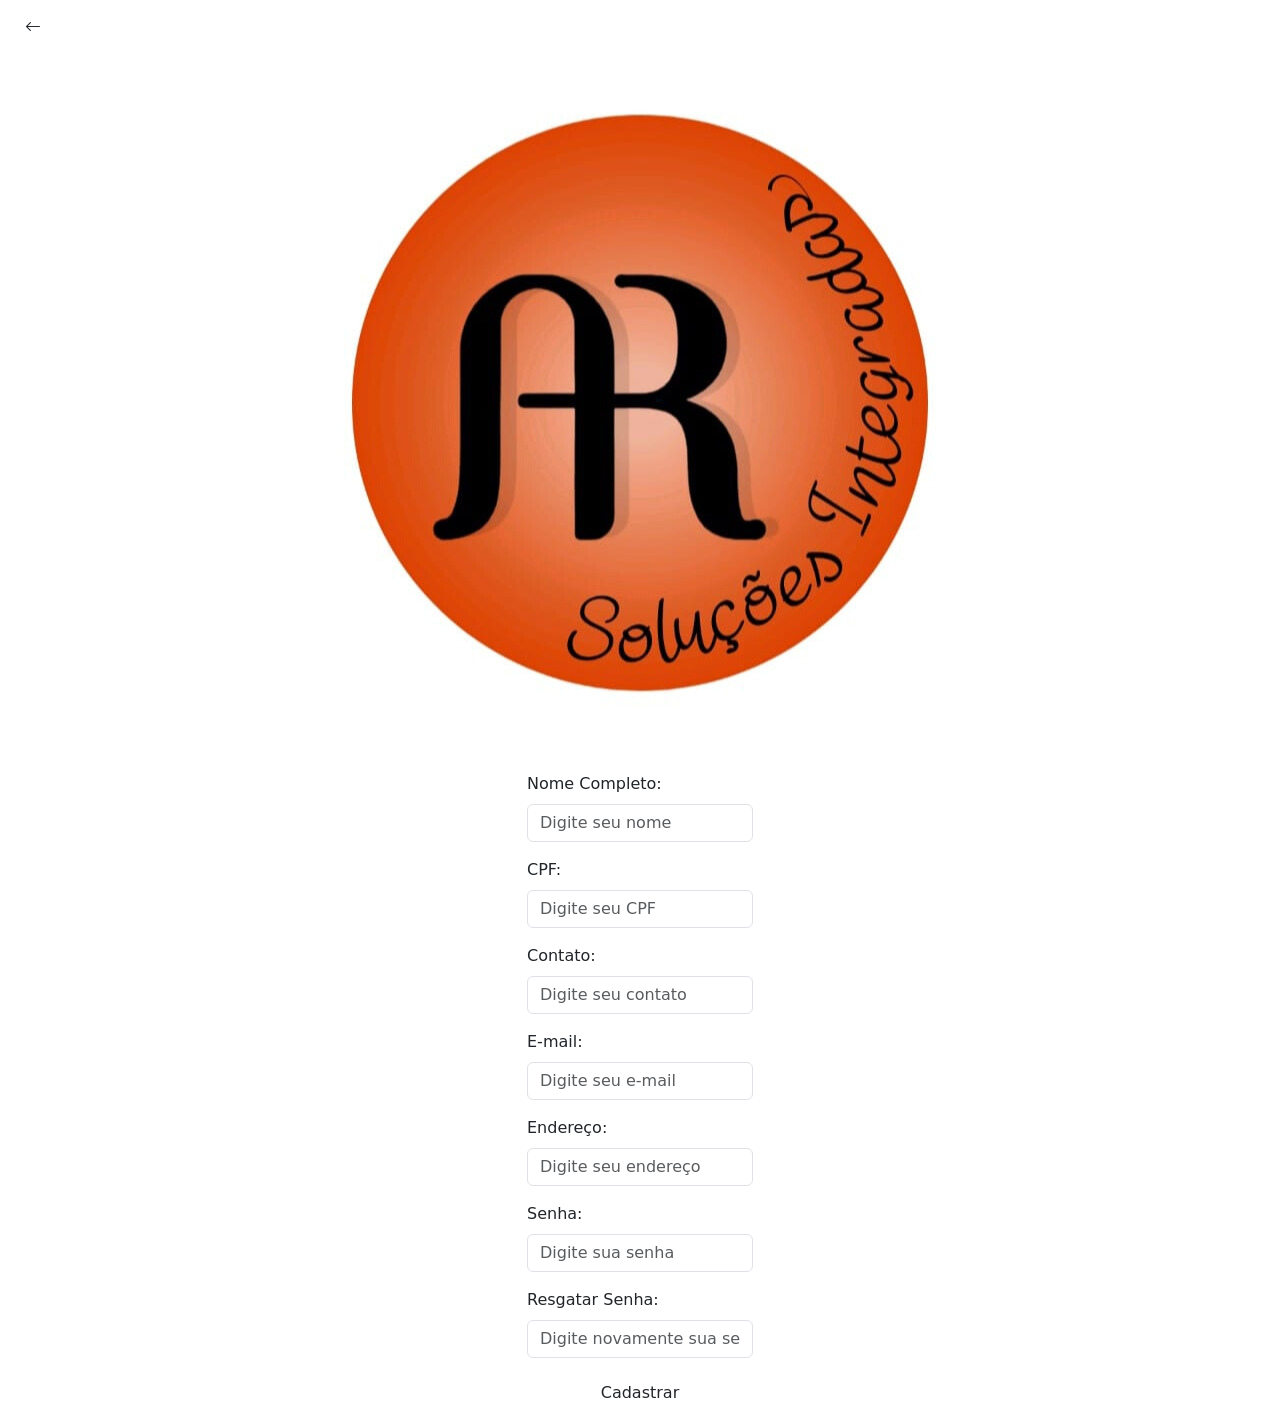
==== PAGINAS_CLIENTE/cadastro.html @ 996f91f1 "configuraçoes" ====
<!doctype html>
<html lang="en">
  <head>
    <meta charset="utf-8">
    <meta name="viewport" content="width=device-width, initial-scale=1">
    <title>Bootstrap demo</title>
    <link href="https://cdn.jsdelivr.net/npm/bootstrap@5.3.8/dist/css/bootstrap.min.css" rel="stylesheet" integrity="sha384-sRIl4kxILFvY47J16cr9ZwB07vP4J8+LH7qKQnuqkuIAvNWLzeN8tE5YBujZqJLB" crossorigin="anonymous">
  <link href="../css/style.css" rel="stylesheet">
  <!-- Bootstrap Icons -->
<link href="https://cdn.jsdelivr.net/npm/bootstrap-icons@1.11.3/font/bootstrap-icons.css" rel="stylesheet">

</head>
  <body>

     <!-- Inicio do Menu Superior-------------------------------------- -->
    <nav class="navbar navbar-expand-lg menu-superior">
      <div class="container-fluid">
        <a href="login.html" class="btn btn-voltar">
          <i class="bi bi-arrow-left"></i>
        </a>
        <span class="navbar-brand mx-auto text-white">Cadastro</span>
      </div>
    </nav>
    <!-- Fim do Menu Superior---------------------------------------- -->

    <!-- Inicio do Conteúdo-------------------------------------- -->
    <div class="container d-flex flex-column align-items-center justify-content-center min-vh-100">

      <!-- Logo -->
      <div class="text-center mb-4">
        <img src="../IMG/logoarsolucoes.png" alt="Logo" class="logo-cadastro">
      </div>

      <!-- Formulário -->
      <div class="cadastro-box">
        <form action="../php/cadastrocliente.php" method="post">
          <div class="mb-3">
            <label for="nome" class="form-label">Nome Completo:</label>
            <input type="text" class="form-control" id="nome" placeholder="Digite seu nome" name="nome">
          </div>
          <div class="mb-3">
            <label for="cpf" class="form-label">CPF:</label>
            <input type="text" class="form-control" id="cpf" placeholder="Digite seu CPF" name="cpf">
          </div>
          <div class="mb-3">
            <label for="contato" class="form-label">Contato:</label>
            <input type="text" class="form-control" id="contato" placeholder="Digite seu contato" name="telefone">
          </div>
          <div class="mb-3">
            <label for="email" class="form-label">E-mail:</label>
            <input type="email" class="form-control" id="email" placeholder="Digite seu e-mail" name="email">
          </div>
          <div class="mb-3">
            <label for="endereco" class="form-label">Endereço:</label>
            <input type="text" class="form-control" id="endereco" placeholder="Digite seu endereço">
          </div>
          <div class="mb-3">
            <label for="senha" class="form-label">Senha:</label>
            <input type="password" class="form-control" id="senha" placeholder="Digite sua senha" name="senha">
          </div>
          <div class="mb-3">
            <label for="resgatar" class="form-label">Resgatar Senha:</label>
            <input type="password" class="form-control" id="resgatar" placeholder="Digite novamente sua senha" name="confirmar">
          </div>
          <div class="d-grid">
            <button type="submit" class="btn btn-cadastrar">Cadastrar</button>
          </div>
        </form>
      </div>
    </div>
    <!-- Fim do Conteúdo---------------------------------------- -->

    <script src="https://cdn.jsdelivr.net/npm/bootstrap@5.3.8/dist/js/bootstrap.bundle.min.js" integrity="sha384-FKyoEForCGlyvwx9Hj09JcYn3nv7wiPVlz7YYwJrWVcXK/BmnVDxM+D2scQbITxI" crossorigin="anonymous"></script>
  </body>
</html>
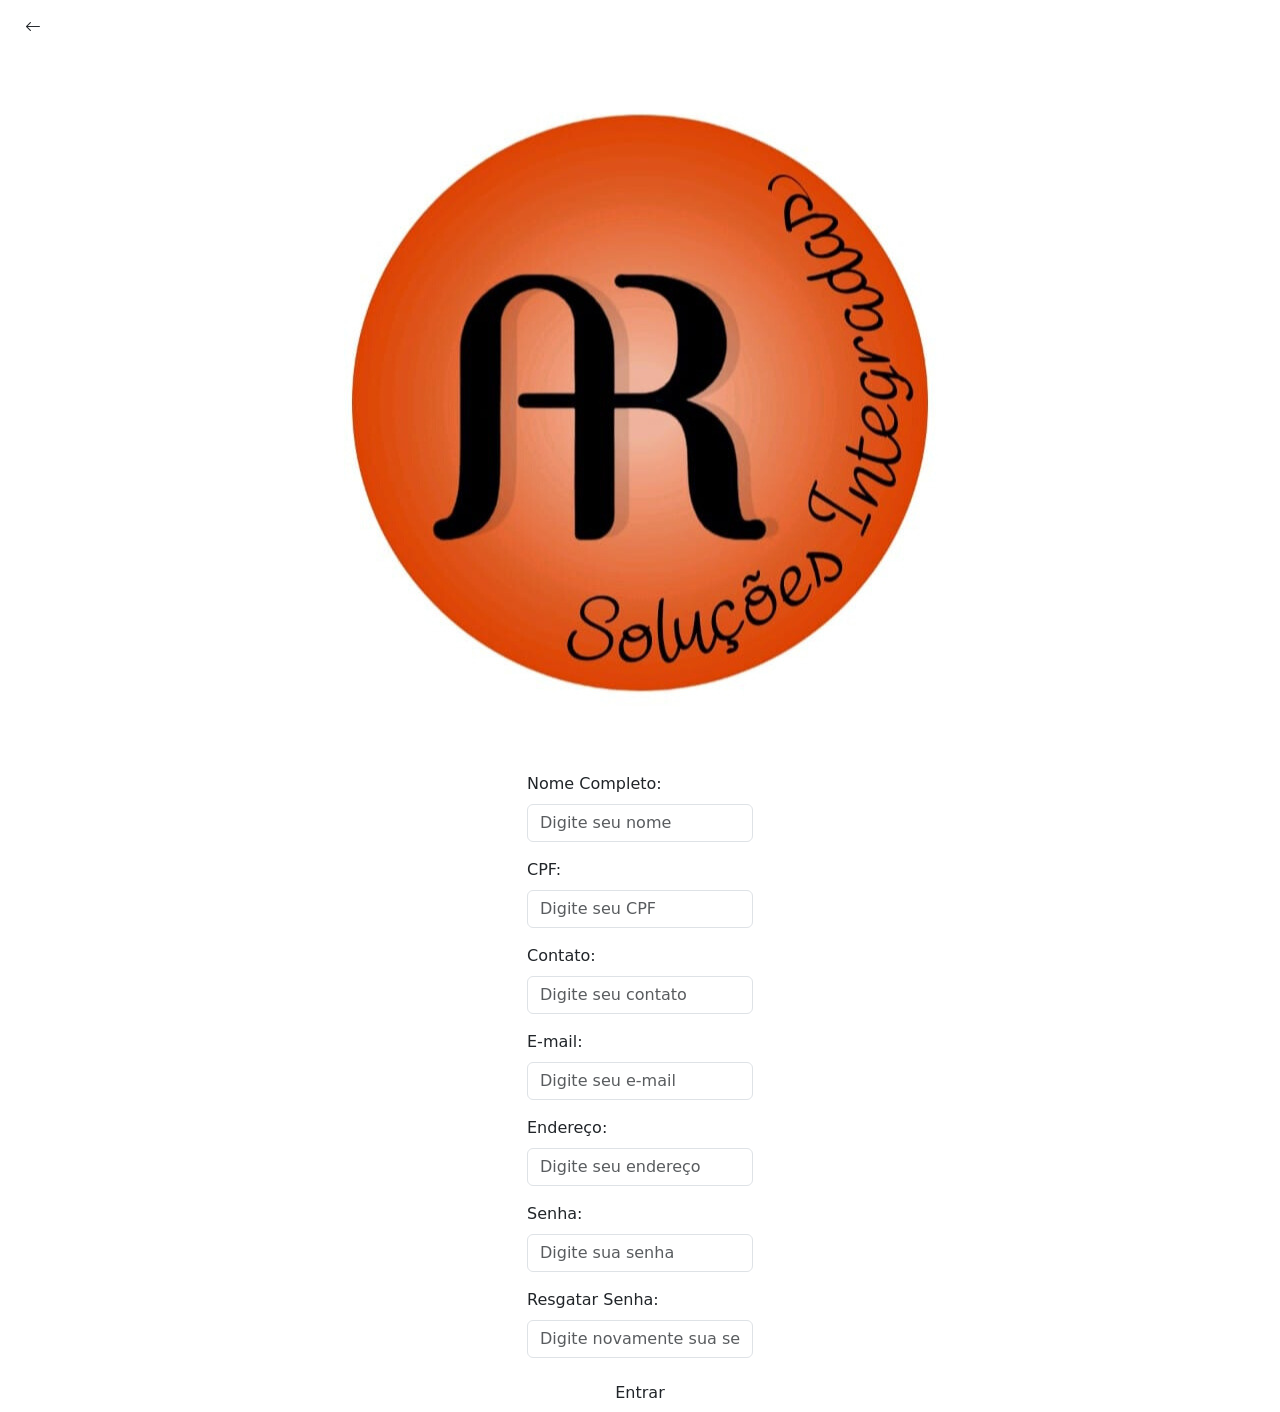
==== commit 67936eb2: "cofigurações" ====
--- a/PAGINAS_CLIENTE/cadastro.html
+++ b/PAGINAS_CLIENTE/cadastro.html
@@ -5,10 +5,9 @@
     <meta name="viewport" content="width=device-width, initial-scale=1">
     <title>Bootstrap demo</title>
     <link href="https://cdn.jsdelivr.net/npm/bootstrap@5.3.8/dist/css/bootstrap.min.css" rel="stylesheet" integrity="sha384-sRIl4kxILFvY47J16cr9ZwB07vP4J8+LH7qKQnuqkuIAvNWLzeN8tE5YBujZqJLB" crossorigin="anonymous">
-  <link href="../css/style.css" rel="stylesheet">
+  <link rel="stylesheet" href="../css/style.css" />
   <!-- Bootstrap Icons -->
 <link href="https://cdn.jsdelivr.net/npm/bootstrap-icons@1.11.3/font/bootstrap-icons.css" rel="stylesheet">
-
 </head>
   <body>
 
@@ -63,7 +62,7 @@
             <input type="password" class="form-control" id="resgatar" placeholder="Digite novamente sua senha" name="confirmar">
           </div>
           <div class="d-grid">
-            <button type="submit" class="btn btn-cadastrar">Cadastrar</button>
+            <button type="submit" class="btn btn-cadastrar">Entrar</button>
           </div>
         </form>
       </div>
